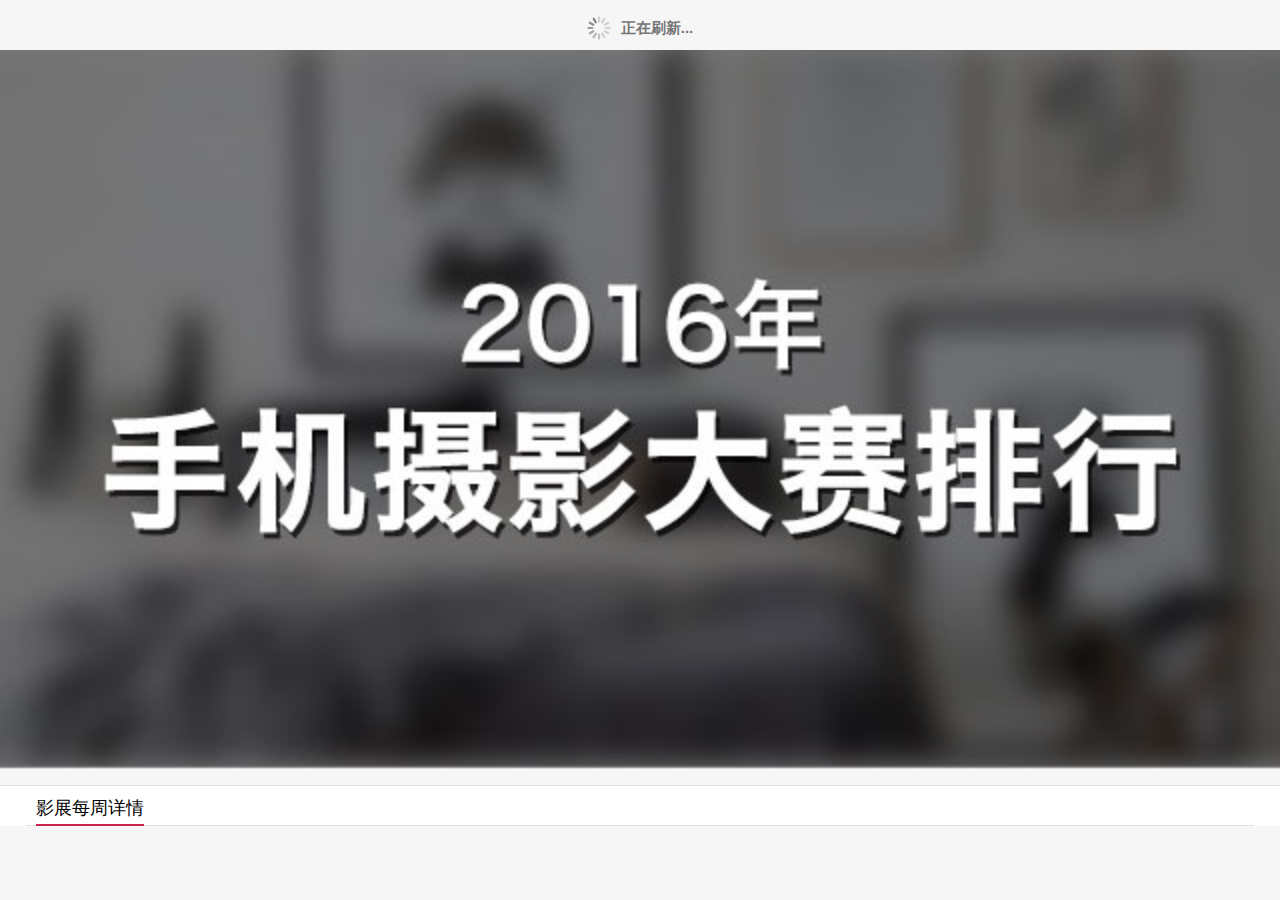
==== pages/photolist.html @ e674a356 "33" ====
<!DOCTYPE html>
<html>

	<head>
		<meta charset="utf-8">
		<title>摄影圈</title>
		<meta name="viewport" content="width=device-width, initial-scale=1,maximum-scale=1, user-scalable=no">
		<meta name="apple-mobile-web-app-capable" content="yes">
		<meta name="apple-mobile-web-app-status-bar-style" content="black">
		<meta name="HandheldFriendly" content="true" />
		<meta name="MobileOptimized" content="320" />
		<link rel="stylesheet" href="../css/mui.min.css">
		<style type="text/css">
			#list {
				/*避免导航边框和列表背景边框重叠，看起来像两条边框似得；*/
				margin-top: -1px;
			}
			.photo-ul  li { width: 47%; float: left; list-style: none; margin-left: 2%; height: 190px; overflow: hidden; margin-top: 10px; border-bottom: #E0E0E0 solid 1px ;}
			.photo-ul  li div{ width: 100%; height: 160px;  overflow: hidden;background: url(../images/zwf1.jpg); background-size:100%  ; } 
			.photo-ul  li p{ height: 30px; line-height: 30px; font-size: 16px;}
			.photo-ul  li img{  width: 100%;}
			.baner_img{ overflow: hidden;}
			.baner_img img{ width: 100%;}
			.photo_list_box{background: #FFFFFF; overflow:hidden ; margin-top: 10px;border-top: #e0e0e0 solid 1px;}
			.photo_list_box header{ width: 96%; margin: auto; height: 40px; border-bottom: #E0E0E0 solid 1px; position: relative;}
			.photo_list_box header h2{  height: 35px; line-height: 35px; position: absolute; top: 0px; left: 10px; font-size: 18px; font-weight: normal;  border-bottom: #C7254E solid 2px;}
		</style>
	</head>

	<body style="background: #f6f6f6;" id="scrollbox">
		<!--下拉刷新容器-->
		<div id="photoRefresh" class="mui-content mui-scroll-wrapper" style="background: #f6f6f6;">
			<div class="mui-scroll">
				<div class="baner_img">
					<img src="../images/banner.jpg">
				</div>
				<section class="photo_list_box">
					<header>
						<h2>影展每周详情</h2>
					</header>
					<ul id="photo_list" class="photo-ul">
					</ul>
				</section>
			</div>
		</div>
		<script src="../js/mui.js"></script>
		<script type="text/javascript" src="../controller/photolist.controller.js"></script>
	</body>

</html>
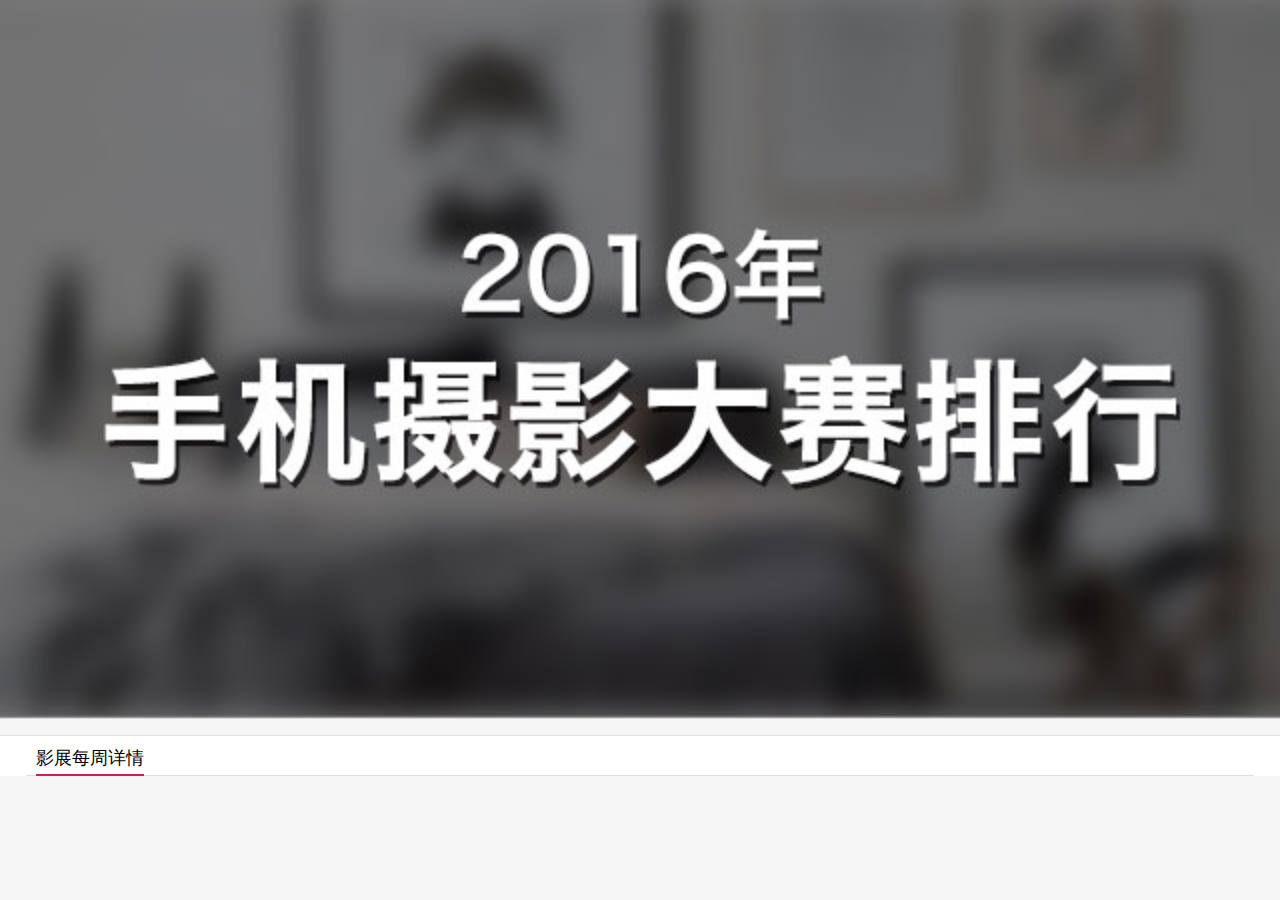
==== commit c7571f05: "323" ====
--- a/pages/photolist.html
+++ b/pages/photolist.html
@@ -43,7 +43,7 @@
 				</section>
 			</div>
 		</div>
-		<script src="../js/mui.js"></script>
+		<script src="../js/mui.min.js"></script>
 		<script type="text/javascript" src="../controller/photolist.controller.js"></script>
 	</body>
 
